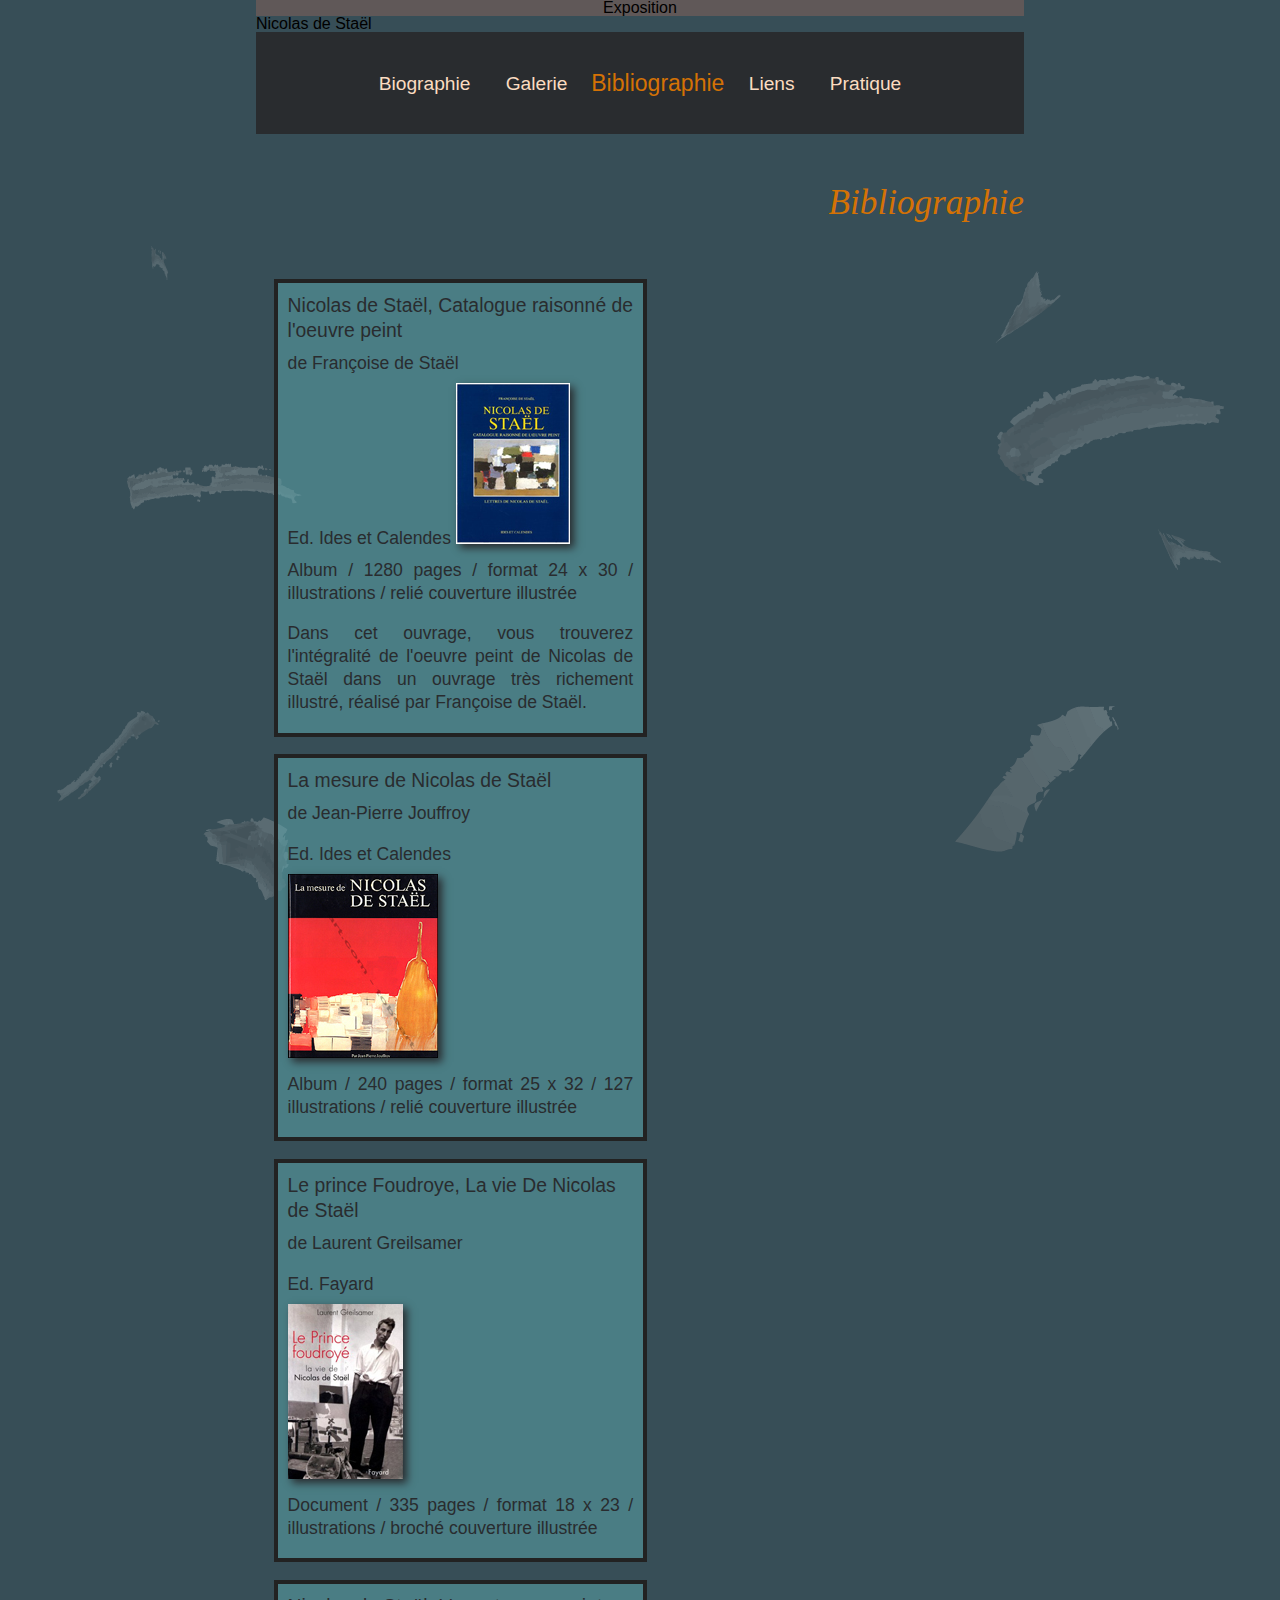
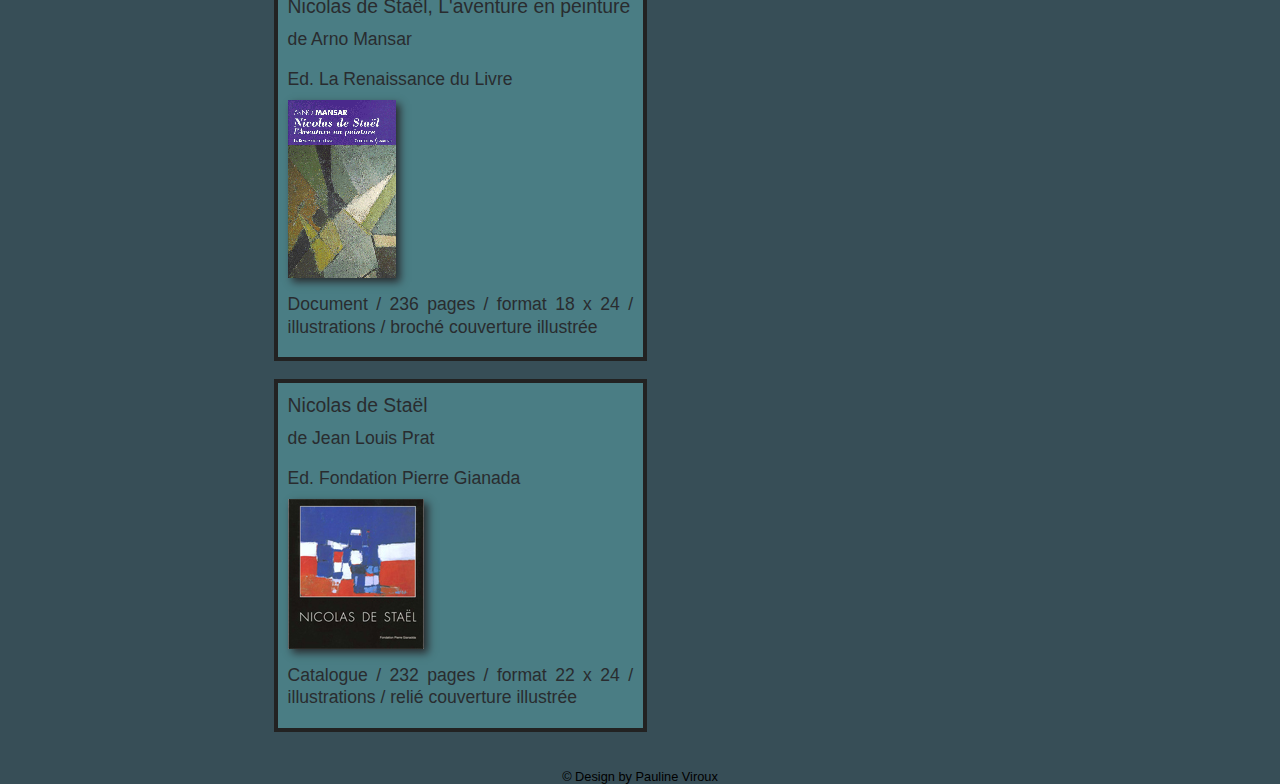
==== html/bibliographie.html @ 5f4547f3 "Bases" ====
<!DOCTYPE html>
<html lang="fr">
<head>
	<meta charset="UTF-8">
	<meta name="keywords" content="Artiste, Nicolas de Staël, peintre, exposition">
	<meta name="author" content="Pauline Viroux">
	<title>Bibliographie - Exposition de Nicolas de Staël</title>
	<link rel="stylesheet" type="text/css" href="../css/style.css">
</head>
<body>
	<header>
		<h1>Exposition</h1>
		<h2 class="head">Nicolas de Staël</h2>
		<ul class="menu">
			<li><a href="../index.html" title="Accéder à la biographie">Biographie</a></li>
			<li><a href="galerie.html" title="Accéder à la galerie photos">Galerie</a></li> 				<!--TITLE-->
			<li><a href="#" title="Accéder à la bibliographie" class="enCours">Bibliographie</a></li>
			<li><a href="liens.html" title="Accéder aux liens">Liens</a></li>
			<li><a href="pratique.html" title="Accéder aux infos pratiques">Pratique</a></li> <!--Title-->
		</ul>
	</header>
	<section class="main">
		<h2 class="titlesection">Bibliographie</h2>
		<div class="tome">
			<h3>Nicolas de Staël, Catalogue raisonné de l'oeuvre peint</h3>
			<p>de Françoise de Staël</p>
			Ed. Ides et Calendes
			<img src="../img/tome1.jpg">
			<p>Album / 1280 pages / format 24 x 30 / illustrations / relié couverture illustrée</p>
			<p>Dans cet ouvrage, vous trouverez l'intégralité de l'oeuvre peint de Nicolas de Staël dans
				un ouvrage très richement illustré, réalisé par Françoise de Staël.</p>
		</div>
		<div class="tome">
			<h3>La mesure de Nicolas de Staël</h3>
			<p>de Jean-Pierre Jouffroy</p>
			<p>Ed. Ides et Calendes</p>
			<img src="../img/tome2.jpg">
			<p>Album / 240 pages / format 25 x 32 / 127 illustrations / relié couverture illustrée</p>
		</div>
		<div class="tome">
			<h3>Le prince Foudroye, La vie De Nicolas de Staël</h3>
			<p>de Laurent Greilsamer</p>
			<p>Ed. Fayard</p>
			<img src="../img/tome3.jpg">
			<p>Document / 335 pages / format 18 x 23 / illustrations / broché couverture illustrée</p>
		</div>
		<div class="tome">
			<h3>Nicolas de Staël, L'aventure en peinture</h3>
			<p>de Arno Mansar</p>
			<p>Ed. La Renaissance du Livre</p>
			<img src="../img/tome4.gif">
			<p>Document / 236 pages / format 18 x 24 / illustrations / broché couverture illustrée</p>
		</div>
		<div class="tome">
			<h3>Nicolas de Staël</h3>
			<p>de Jean Louis Prat</p>
			<p>Ed. Fondation Pierre Gianada</p>
			<img src="../img/tome5.jpg">
			<p>Catalogue / 232 pages / format 22 x 24 / illustrations / relié couverture illustrée</p>
		</div>
	</section>
	<footer>
		<small>&copy; Design by Pauline Viroux</small>
	</footer>
</body>
</html>
---- css/style.css ----
/* http://meyerweb.com/eric/tools/css/reset/ 
   v2.0 | 20110126
   License: none (public domain)
*/

html, body, div, span, applet, object, iframe,
h1, h2, h3, h4, h5, h6, p, blockquote, pre,
a, abbr, acronym, address, big, cite, code,
del, dfn, em, img, ins, kbd, q, s, samp,
small, strike, strong, sub, sup, tt, var,
b, u, i, center,
dl, dt, dd, ol, ul, li,
fieldset, form, label, legend,
table, caption, tbody, tfoot, thead, tr, th, td,
article, aside, canvas, details, embed, 
figure, figcaption, footer, header, hgroup, 
menu, nav, output, ruby, section, summary,
time, mark, audio, video {
	margin: 0;
	padding: 0;
	border: 0;
	font-size: 100%;
	font: inherit;
	vertical-align: baseline;
}
/* HTML5 display-role reset for older browsers */
article, aside, details, figcaption, figure, 
footer, header, hgroup, menu, nav, section {
	display: block;
}
body {
	line-height: 1;
}
ol, ul {
	list-style: none;
}
blockquote, q {
	quotes: none;
}
blockquote:before, blockquote:after,
q:before, q:after {
	content: '';
	content: none;
}
table {
	border-collapse: collapse;
	border-spacing: 0;
}
/*-----------------------------------------------------------------------------
-----------------------------------------------------------------------------
-----------------------------------------------------------------------------
-----------------------------------------------------------------------------*/

body{
	background-color: #374E57;
	font-family: "Gill Sans","Gill Sans MT",Calibri,sans-serif;
	width: 60%;
	margin: 0 auto;
	background-image: url("../img/tache2.png");
	background-repeat: no-repeat;
	background-position: center bottom; 
	background-attachment: fixed;
}
.menu{
	text-align: center;
	padding: 2em 0;
	/*background-image: url("../img/tache.png");
	height: 67px;
	background-repeat: no-repeat;
	background-position: center;*/
	background-color: #292C2F;
}
.menu li{
	display: inline;

}

.menu li a{
	color: #FBDCC1;
	text-decoration: none;
	text-align: center;
	padding:0.5em 0.8em;
	transition: ease-in-out 0.3s;
	font-size: 1.2em;
	font-weight: lighter;
	display: inline-block;
}
.menu li a:hover, .menu .enCours{
	color: #D47205;
	transform: scale(1.2);
	
}
span.headPartOne{
	text-transform: uppercase;
	font-size: 2em;
	
	font-weight: 100;
}
span.head{
	font-style: italic;
	font-size: 1em;
	font-family: zapfino,"Brush Script MT",cursive;
	text-align: center;
	padding: 0.6em 0 1em 3em;
}
h1{
	background-color: #605858;
    text-align: center;
}
.main{
	line-height: 1.3;
	font-size: 1.1em;
	color: #FBDCC1;
	font-weight: lighter;
}
.titlesection{
	font-size: 2em;
	padding: 1.3em 0 1em; 
	text-align: right;
	font-weight: lighter;
	font-style: italic;
	letter-spacing: 1.3;
	color: #D47205;
	font-family: zapfino,"Brush Script MT",cursive;
}
.main p{
	text-align: justify;
	padding: 0.5em 0;
}
footer{
	font-weight: lighter;
	text-align: center;
	margin: 3em 0 0;
	font-size: 0.8em;
}
/*---------Galerie----------*/

.slider a{
	text-decoration: none;
	color: #D47205;
}
.content{
	margin: 0 auto;
	text-align: justify;
}
#slider{
	margin-bottom: 40px;
    overflow: hidden;
  	margin: 0 auto;
}
#slider .work{
	overflow: hidden;
    width:311px;
    height: 292px;
    border: 4px solid #222;
    cursor: pointer;
    position: relative;
    -moz-transition: all .6s; 
    -webkit-transition: all .5s; 
    -o-transition: all .6s; 
    transition: all .6s;
    float: left;
    margin-right: 20px;
    margin-left: 29px;
    margin-bottom:50px;
    text-align: center;
}
#slider .work:hover{
	border: 4px solid #FBDCC1;
}
#slider .work .triangle-droite {
    background: url(../img/triangle-droite.png);
    width: 312.5px;
    height: 293px;
    position: absolute;
    /* Voici le décalage du triangle à droite lorsqu'on n'est pas en :hover */
    right: -312px;
    bottom: -293px;
    -moz-transition: all .6s; 
    -webkit-transition: all .6s; 
    -o-transition: all .6s; 
    transition: all .6s;
}
 
#slider .work:hover .triangle-droite {
    right: 0;
    bottom: 0;
}
 
#slider .work .triangle-gauche {
    background: url(../img/triangle-gauche.png);
    width: 312px;
    height: 293px;
    position: absolute;
    /* Voici le décalage du triangle à gauche lorsqu'on n'est pas en :hover */
    left: -311px;
    top: -293px;
    -moz-transition: all .6s; 
    -webkit-transition: all .6s; 
    -o-transition: all .6s; 
    transition: all .6s;
}
 
#slider .work:hover .triangle-gauche {
    /* Voici la position du triangle à gauche lorsqu'on est en :hover */
    left: -1px;
    top: -1px;
}
 
#slider .work span {
    color: #FBDCC1;
    text-align: center;
    position: absolute;
    /* Voici la position du span lorsqu'on n'est pas en :hover */
    top: 125px;
    left: -650px;
    background: #222;
    padding-right: 8px;
    -moz-transition: all .5s; 
    -webkit-transition: all .5s; 
    -o-transition: all .5s; 
    transition: all .5s;
}
#slider .work img{
	margin: 0 auto;
	background-position: center;
}
#slider .work:hover span {
    /* Voici la position du span lorsqu'on est en :hover */
    left: 0px;
}
/*---------Liens----------*/
.link a{
	color: #D47205;
	text-decoration: none;
	display: block;
	font-size: 1.2em;
	text-align: right;
	line-height: 1.5;
}
.link a:hover{
	color:  #292C2F;
	font-weight: normal;
	padding-right: 2em;
}
.link{
	margin-bottom: 2em;
}

/*---------Pratique----------*/
.info a{
	color:#D47205;
	text-decoration: none;
	display: inline-block;
}
.info a:hover{
	color:  #292C2F;
	font-weight: normal;
}
.info h3{
	font-style: italic;
	font-size: 1.2em;
}
/*---------Bibliographie----------*/

.tome{
	background-color: rgba(94, 172, 178, 0.5);
	width: 45%;
	color: #292C2F;
	margin: 1em;
	border: 4px solid #222;
	padding: 10px;

}
.tome img{
	
	box-shadow: 4px 4px 8px #292C2F;
}
.tome h3{
	font-size: 1.1em;
}
.tome
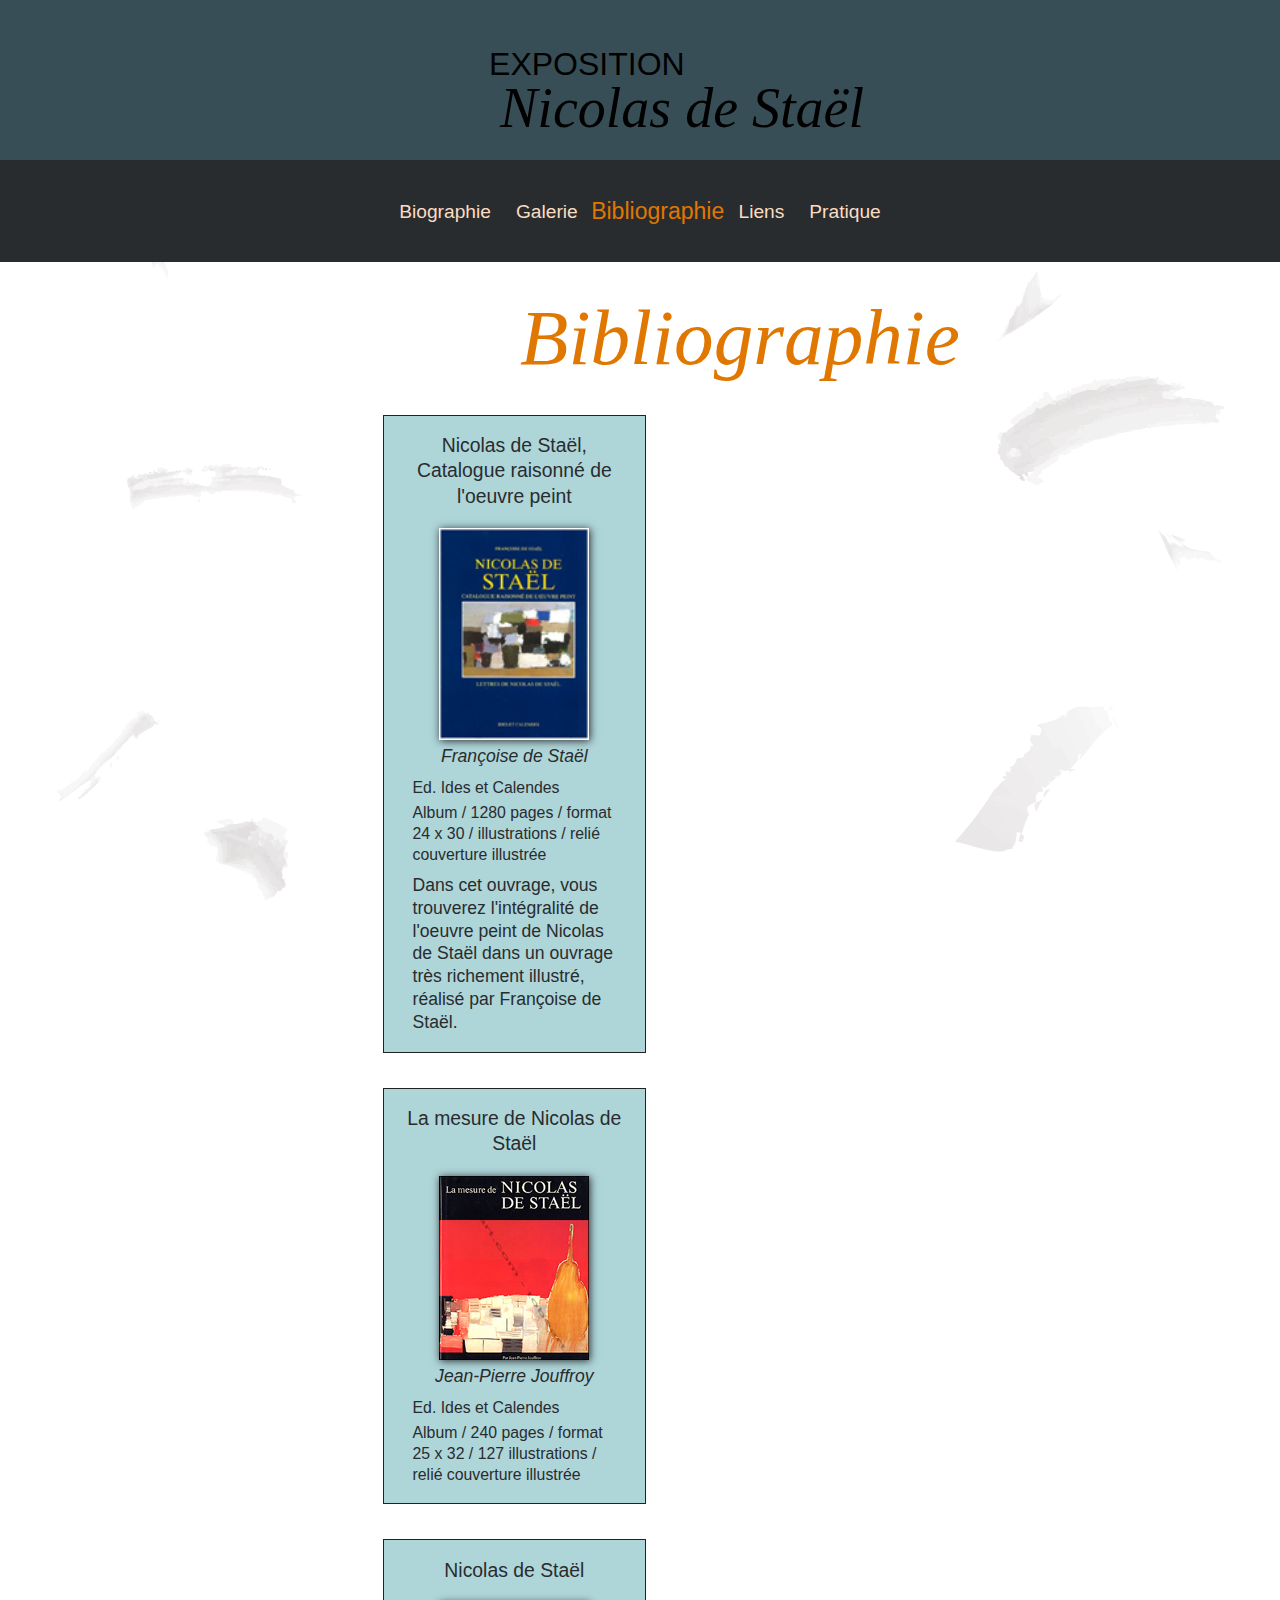
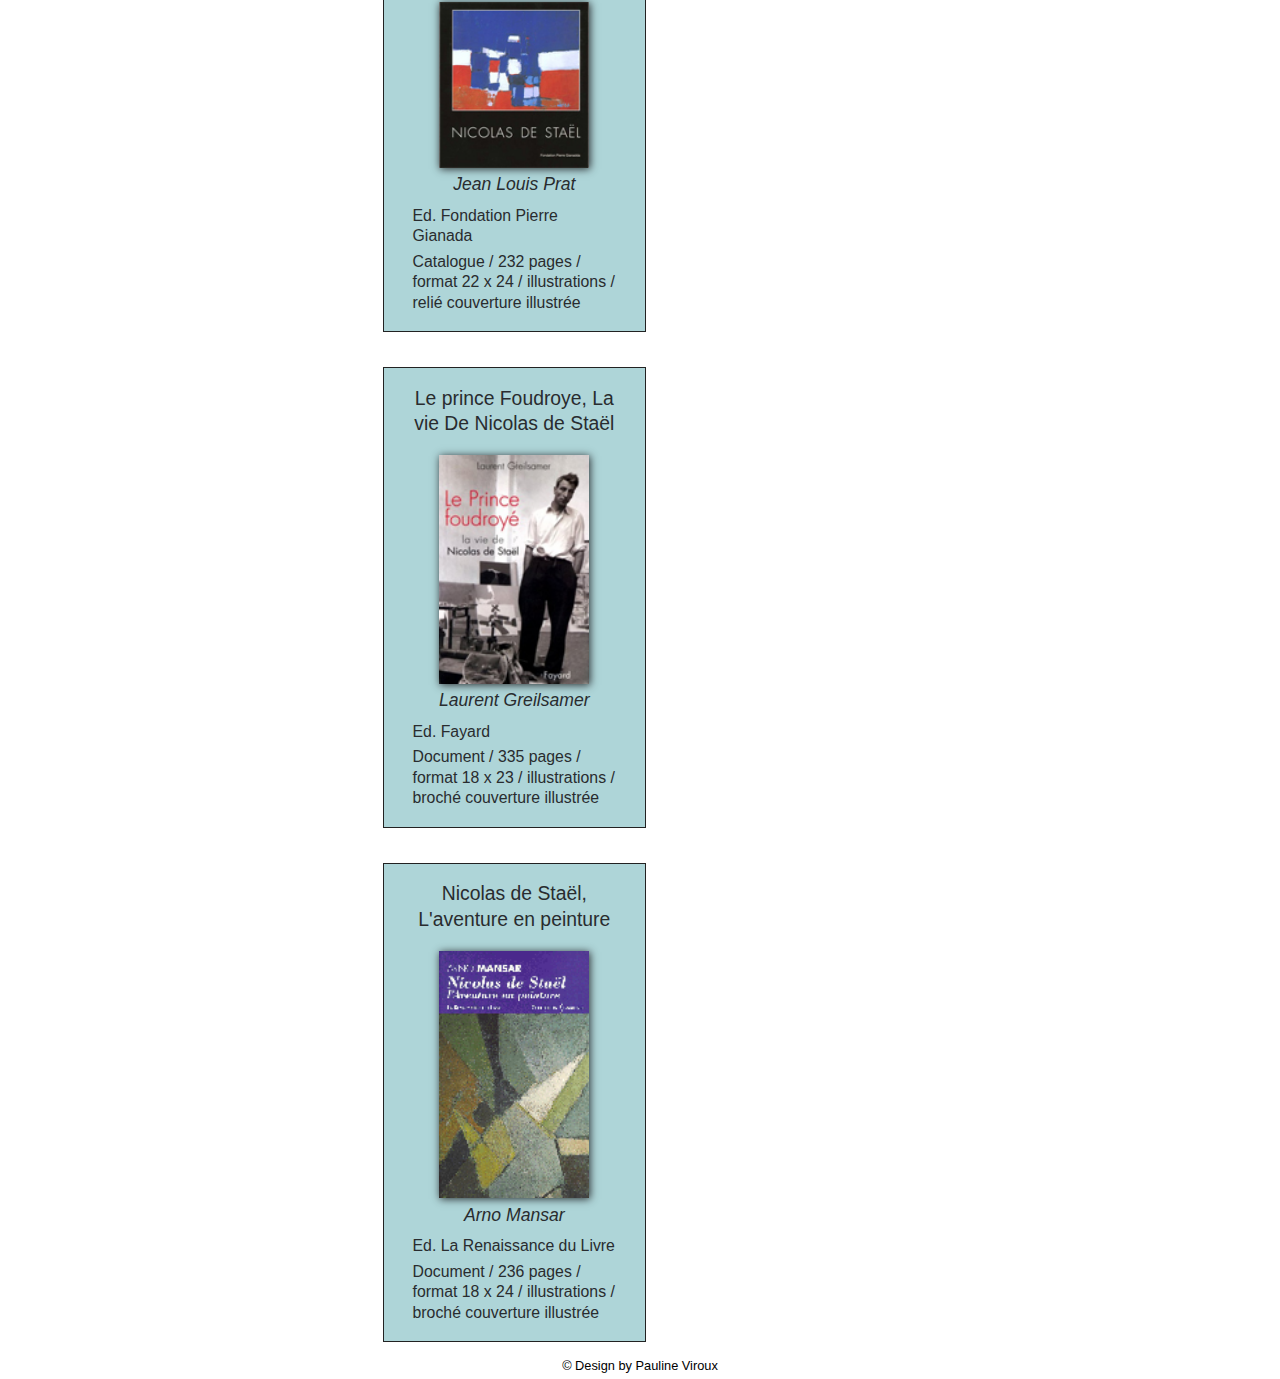
==== commit 47ef046d: "Fix Gallery problems" ====
--- a/html/bibliographie.html
+++ b/html/bibliographie.html
@@ -9,8 +9,9 @@
 </head>
 <body>
 	<header>
-		<h1>Exposition</h1>
-		<h2 class="head">Nicolas de Staël</h2>
+		<div class="titre">
+			<h1><span class="headPartOne">Exposition</span> <span class="head">Nicolas de Staël</span></h1>
+		</div>
 		<ul class="menu">
 			<li><a href="../index.html" title="Accéder à la biographie">Biographie</a></li>
 			<li><a href="galerie.html" title="Accéder à la galerie photos">Galerie</a></li> 				<!--TITLE-->
@@ -21,43 +22,55 @@
 	</header>
 	<section class="main">
 		<h2 class="titlesection">Bibliographie</h2>
-		<div class="tome">
-			<h3>Nicolas de Staël, Catalogue raisonné de l'oeuvre peint</h3>
-			<p>de Françoise de Staël</p>
-			Ed. Ides et Calendes
-			<img src="../img/tome1.jpg">
-			<p>Album / 1280 pages / format 24 x 30 / illustrations / relié couverture illustrée</p>
-			<p>Dans cet ouvrage, vous trouverez l'intégralité de l'oeuvre peint de Nicolas de Staël dans
-				un ouvrage très richement illustré, réalisé par Françoise de Staël.</p>
+		<div class="allbooks">
+			<div class="tome">
+				<h3>Nicolas de Staël, Catalogue raisonné de l'oeuvre peint</h3>
+				<img src="../img/tome1.jpg">
+				<div class="infosBook">	
+					<p class="author">Françoise de Staël</p>
+					<p class="edition">Ed. Ides et Calendes</p>
+					<p class="infoBook">Album / 1280 pages / format 24 x 30 / illustrations / relié couverture illustrée</p>
+					<p class="resume">Dans cet ouvrage, vous trouverez l'intégralité de l'oeuvre peint de Nicolas de Staël dans un ouvrage très richement illustré, réalisé par Françoise de Staël.</p>
+				</div>
+			</div>
+			<div class="tome">
+				<h3>La mesure de Nicolas de Staël</h3>
+				<img src="../img/tome2.jpg">
+				<div class="infosBook">	
+					<p class="author">Jean-Pierre Jouffroy</p>
+					<p class="edition">Ed. Ides et Calendes</p>
+					<p class="infoBook">Album / 240 pages / format 25 x 32 / 127 illustrations / relié couverture illustrée</p>
+				</div>
+			</div>
+			<div class="tome">
+				<h3>Nicolas de Staël</h3>
+				<img src="../img/tome5.jpg">
+				<div class="infosBook">	
+					<p class="author">Jean Louis Prat</p>
+					<p class="edition">Ed. Fondation Pierre Gianada</p>
+					<p class="infoBook">Catalogue / 232 pages / format 22 x 24 / illustrations / relié couverture illustrée</p>
+				</div>
+			</div>
+			<div class="tome">
+				<h3>Le prince Foudroye, La vie De Nicolas de Staël</h3>
+				<img src="../img/tome3.jpg">
+				<div class="infosBook">	
+					<p class="author">Laurent Greilsamer</p>
+					<p class="edition">Ed. Fayard</p>
+					<p class="infoBook">Document / 335 pages / format 18 x 23 / illustrations / broché couverture illustrée</p>
+				</div>
+			</div>
+			<div class="tome">
+				<h3>Nicolas de Staël, L'aventure en peinture</h3>
+				<img src="../img/tome4.gif">
+				<div class="infosBook">	
+					<p class="author">Arno Mansar</p>
+					<p class="edition">Ed. La Renaissance du Livre</p>
+					<p class="infoBook">Document / 236 pages / format 18 x 24 / illustrations / broché couverture illustrée</p>
+				</div>
+			</div>
 		</div>
-		<div class="tome">
-			<h3>La mesure de Nicolas de Staël</h3>
-			<p>de Jean-Pierre Jouffroy</p>
-			<p>Ed. Ides et Calendes</p>
-			<img src="../img/tome2.jpg">
-			<p>Album / 240 pages / format 25 x 32 / 127 illustrations / relié couverture illustrée</p>
-		</div>
-		<div class="tome">
-			<h3>Le prince Foudroye, La vie De Nicolas de Staël</h3>
-			<p>de Laurent Greilsamer</p>
-			<p>Ed. Fayard</p>
-			<img src="../img/tome3.jpg">
-			<p>Document / 335 pages / format 18 x 23 / illustrations / broché couverture illustrée</p>
-		</div>
-		<div class="tome">
-			<h3>Nicolas de Staël, L'aventure en peinture</h3>
-			<p>de Arno Mansar</p>
-			<p>Ed. La Renaissance du Livre</p>
-			<img src="../img/tome4.gif">
-			<p>Document / 236 pages / format 18 x 24 / illustrations / broché couverture illustrée</p>
-		</div>
-		<div class="tome">
-			<h3>Nicolas de Staël</h3>
-			<p>de Jean Louis Prat</p>
-			<p>Ed. Fondation Pierre Gianada</p>
-			<img src="../img/tome5.jpg">
-			<p>Catalogue / 232 pages / format 22 x 24 / illustrations / relié couverture illustrée</p>
-		</div>
+		
 	</section>
 	<footer>
 		<small>&copy; Design by Pauline Viroux</small>
--- a/css/style.css
+++ b/css/style.css
@@ -50,11 +50,20 @@
 -----------------------------------------------------------------------------
 -----------------------------------------------------------------------------
 -----------------------------------------------------------------------------*/
+/*Colors
+Bleu marine foncé : #374E57;
+Taupe foncé: #292C2F
+Taupe clair: #605858;
+Blanc rosé : #FBDCC1
+Orange: #D47205
+
+*/
+
 
 body{
-	background-color: #374E57;
+	background-color: #FFF;
 	font-family: "Gill Sans","Gill Sans MT",Calibri,sans-serif;
-	width: 60%;
+	/*width: 60%;*/
 	margin: 0 auto;
 	background-image: url("../img/tache2.png");
 	background-repeat: no-repeat;
@@ -74,67 +83,91 @@
 	display: inline;
 
 }
-
 .menu li a{
 	color: #FBDCC1;
 	text-decoration: none;
 	text-align: center;
-	padding:0.5em 0.8em;
-	transition: ease-in-out 0.3s;
+	padding:0.5em 0.8%;
+	transition: 0.3s ease-in-out;
 	font-size: 1.2em;
 	font-weight: lighter;
 	display: inline-block;
 }
 .menu li a:hover, .menu .enCours{
-	color: #D47205;
+	color: #E07700;
 	transform: scale(1.2);
-	
 }
 span.headPartOne{
 	text-transform: uppercase;
 	font-size: 2em;
-	
+	padding-right: 8.3%; 
 	font-weight: 100;
 }
 span.head{
 	font-style: italic;
-	font-size: 1em;
-	font-family: zapfino,"Brush Script MT",cursive;
-	text-align: center;
-	padding: 0.6em 0 1em 3em;
+	font-size: 3.5em;
+    font-family: 'Italianno', cursive;
+    font-weight: 200;
+	/*position: absolute;
+    right: 41%;
+    top: 1.4em;*/
+    padding-left: 1.5em; 
+    display: block;
 }
 h1{
-	background-color: #605858;
-    text-align: center;
+	background-color: #374E57;
+    padding-top: 3em;
+    text-align: center;
+}
+.titre{
+    min-height: 10em;
+    background-color: #374E57;
+}
+.homepage{
+    line-height: 1.3;
+    font-size: 1.1em;
+    color: #292C2F;
+    font-weight: lighter;
+    width: 50%;
+    margin: 0 auto;
+    padding-left: 7.33%;
 }
 .main{
 	line-height: 1.3;
 	font-size: 1.1em;
-	color: #FBDCC1;
+	color: #292C2F;
 	font-weight: lighter;
+    width: 50%;
+    margin: 0 auto;
+}
+.homepage>img{
+    position: absolute;
+    left: 6%;
+    top: 24em;
 }
 .titlesection{
-	font-size: 2em;
-	padding: 1.3em 0 1em; 
+	font-size: 4.5em;
+	padding: .3em 0 .1em; 
 	text-align: right;
 	font-weight: lighter;
 	font-style: italic;
 	letter-spacing: 1.3;
-	color: #D47205;
-	font-family: zapfino,"Brush Script MT",cursive;
-}
-.main p{
+	color: #E07700;
+	font-family: Italianno ,cursive;
+}
+.homepage p{
 	text-align: justify;
 	padding: 0.5em 0;
 }
 footer{
 	font-weight: lighter;
-	text-align: center;
-	margin: 3em 0 0;
+	margin: 3em 0 0.5em;
 	font-size: 0.8em;
+    clear: both;
+    right: 50%;
+    text-align: center;
 }
 /*---------Galerie----------*/
-
 .slider a{
 	text-decoration: none;
 	color: #D47205;
@@ -143,16 +176,18 @@
 	margin: 0 auto;
 	text-align: justify;
 }
-#slider{
+.slider{
 	margin-bottom: 40px;
     overflow: hidden;
   	margin: 0 auto;
-}
-#slider .work{
+    margin-top: 1em;
+    width: 110%;
+}
+.slider .work{
 	overflow: hidden;
     width:311px;
     height: 292px;
-    border: 4px solid #222;
+    border: 4px solid #374E57;
     cursor: pointer;
     position: relative;
     -moz-transition: all .6s; 
@@ -160,17 +195,16 @@
     -o-transition: all .6s; 
     transition: all .6s;
     float: left;
-    margin-right: 20px;
-    margin-left: 29px;
-    margin-bottom:50px;
-    text-align: center;
-}
-#slider .work:hover{
-	border: 4px solid #FBDCC1;
-}
-#slider .work .triangle-droite {
+    margin-right: 2%;
+    margin-bottom:15px;
+    text-align: center;
+}
+.slider .work:hover{
+	border: 4px solid #3685A3;
+}
+.slider .work .triangle-droite {
     background: url(../img/triangle-droite.png);
-    width: 312.5px;
+    width: 312px;
     height: 293px;
     position: absolute;
     /* Voici le décalage du triangle à droite lorsqu'on n'est pas en :hover */
@@ -182,12 +216,12 @@
     transition: all .6s;
 }
  
-#slider .work:hover .triangle-droite {
+.slider .work:hover .triangle-droite {
     right: 0;
     bottom: 0;
 }
  
-#slider .work .triangle-gauche {
+.slider .work .triangle-gauche {
     background: url(../img/triangle-gauche.png);
     width: 312px;
     height: 293px;
@@ -201,13 +235,13 @@
     transition: all .6s;
 }
  
-#slider .work:hover .triangle-gauche {
+.slider .work:hover .triangle-gauche {
     /* Voici la position du triangle à gauche lorsqu'on est en :hover */
     left: -1px;
     top: -1px;
 }
  
-#slider .work span {
+.slider .work span {
     color: #FBDCC1;
     text-align: center;
     position: absolute;
@@ -221,63 +255,145 @@
     -o-transition: all .5s; 
     transition: all .5s;
 }
-#slider .work img{
-	margin: 0 auto;
-	background-position: center;
-}
-#slider .work:hover span {
+.slider .work img{
+    width: 100%;
+    height: 100%;
+}
+.slider .work:hover span {
     /* Voici la position du span lorsqu'on est en :hover */
     left: 0px;
 }
 /*---------Liens----------*/
 .link a{
-	color: #D47205;
-	text-decoration: none;
-	display: block;
-	font-size: 1.2em;
-	text-align: right;
-	line-height: 1.5;
-}
-.link a:hover{
-	color:  #292C2F;
-	font-weight: normal;
-	padding-right: 2em;
-}
-.link{
-	margin-bottom: 2em;
-}
+    font-size: 1.5em;
+    color: #3685A3;
+    padding: .5em 0;
+    display: block;
+    position: relative;
+    text-align: center;
+    text-decoration: none;
+    text-transform: uppercase;
+    letter-spacing: 0;
+    transition: 0.3s ease-in-out;
+}
+.link a::after{
+    background: #E07700;
+    position: absolute;
+    bottom: 10%;
+    left: 45%;
+    content: '';
+    width: 100px;
+    height: 1px;
+    opacity: 0;
+    
+
+    transition: opacity 0.3s, transform 0.3s;
+    -moz-transition: opacity 0.3s, -moz-transform 0.3s;
+    -webkit-transition: opacity 0.3s, -webkit-transform 0.3s;
+    transform: translateY(-10px);
+    -moz-transform: translateY(-10px);
+    -webkit-transform: translateY(-10px);
+}
+
+.link a:hover::after,
+.link a:focus::after {
+    opacity: 1;
+    transform: translateY(0px);
+    -moz-transform: translateY(0px);
+    -webkit-transform: translateY(0px);
+}
+.link a:hover,
+.link a:focus{
+    color: #E07700;
+    letter-spacing: 2px;
+    transform: translateY(0px);
+    -moz-transform: translateY(0px);
+    -webkit-transform: translateY(0px);
+}
+
 
 /*---------Pratique----------*/
+.map{
+    
+}
+iframe{
+    float: left;
+    margin-right: 7%;
+    width: 60%;
+}
+.info{
+    text-align: right;
+}
 .info a{
 	color:#D47205;
 	text-decoration: none;
 	display: inline-block;
+    padding-top: .6em;
 }
 .info a:hover{
 	color:  #292C2F;
 	font-weight: normal;
+    display: inline-block;
+
 }
 .info h3{
 	font-style: italic;
-	font-size: 1.2em;
-}
+	font-size: 1.5em;
+    padding-bottom: .6em;
+    line-height: 1em;
+}
+.info p{
+    margin-bottom: .5em;
+    display: block;
+}
+.info .hours{
+}
+
 /*---------Bibliographie----------*/
-
+.allbooks{
+    margin-left: 7%;
+}
 .tome{
 	background-color: rgba(94, 172, 178, 0.5);
-	width: 45%;
+	width: 38%;
 	color: #292C2F;
-	margin: 1em;
-	border: 4px solid #222;
-	padding: 10px;
+	border: 1px solid #222;
+	padding: 1em;
+    float: left;
+    font-weight: normal;
+    margin: 1em 3%;
 
 }
 .tome img{
-	
-	box-shadow: 4px 4px 8px #292C2F;
+	box-shadow: 1px 1px 8px #292C2F;
+    margin: 0 auto;
+    display: block;
+    width: 150px;
 }
 .tome h3{
 	font-size: 1.1em;
-}
-.tome 
-
+    padding-bottom: 1em;
+    text-align: center;
+}
+.infosBook{
+    width: 90%;
+    margin: 0 auto;
+}
+.infoBook{
+    font-size: .9em;
+}
+.resume{
+    font-weight: 300;
+    padding-top: .5em;
+}
+.author{
+    font-weight: 300;
+    font-style: italic;
+    padding: .3em 0;
+    text-align: center;
+}
+.edition{
+    font-weight: 300;
+    font-size: .9em;
+    padding: .3em 0; 
+}
